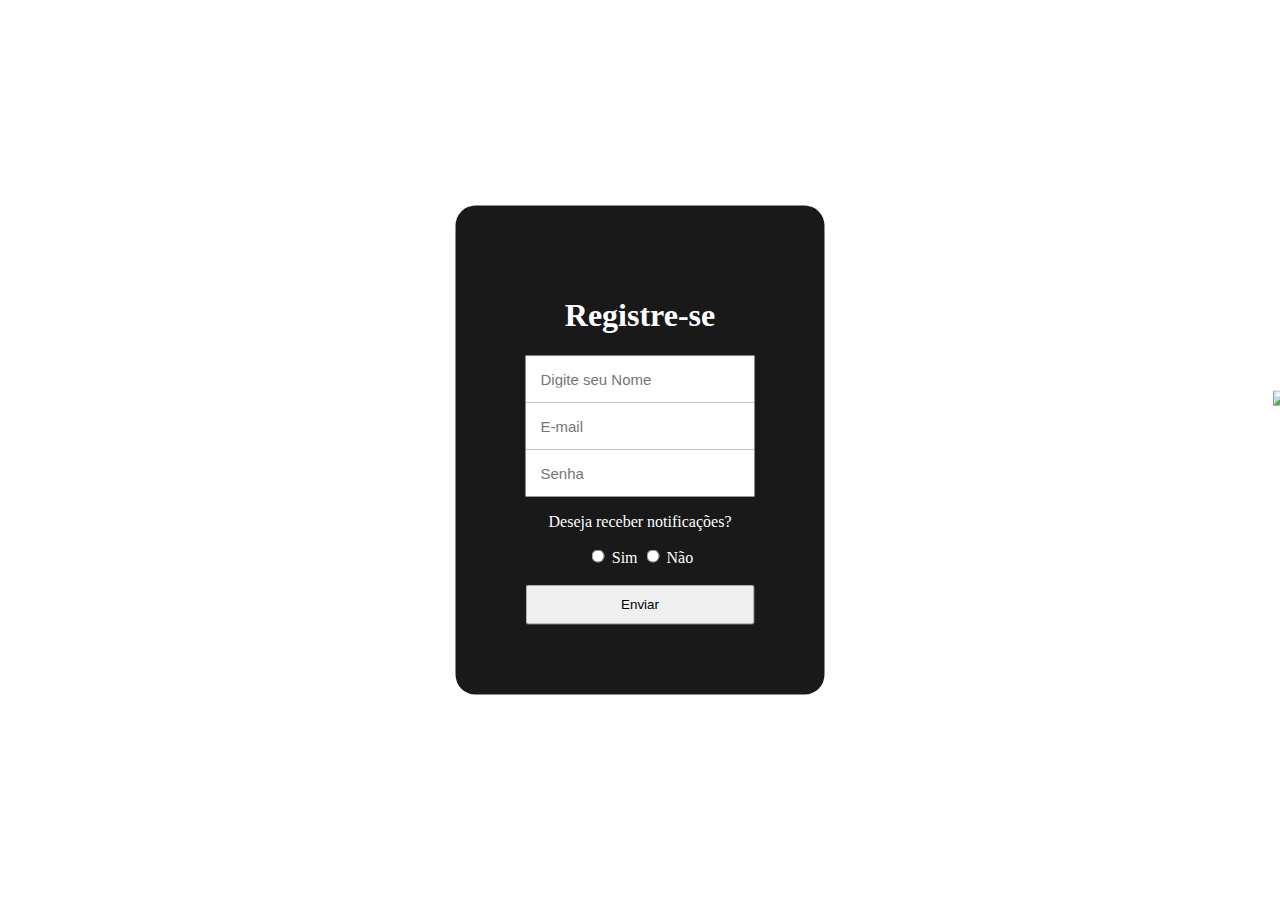
==== Formulario/index.html @ af73bd54 "Add files via upload" ====
<!DOCTYPE html>
<html lang="pt-br">
<head>
    <meta charset="UTF-8">
    <meta name="viewport" content="width=device-width, initial-scale=1.0">
    <link rel="stylesheet" href="style.css">
    <title>Registro</title>
</head>
<body>
    <div class="formulario">

        <h1>Registre-se</h1>

            <div>
                <input type="text" placeholder="Digite seu Nome">
            </div>
            <div>
                <input type="text" placeholder="E-mail">
            </div>
            <div>
                <input type="password" placeholder="Senha">
            </div>

            <p>Deseja receber notificações?</p>

            <input type="radio" id="sim" name="sim_ou_nao" value="sim" class="notificacao">
            <label for="sim">Sim</label>

            <input type="radio" id="não" name="sim_ou_nao" value="não" class="notificacao">
            <label for="não">Não</label>

            <br><br>
            <button>Enviar</button>
    </div>
    <img src="https://i.gifer.com/6ka.gif" alt="test">
</body>

</html>
---- Formulario/style.css ----
body{
    background-image: url('https://64.media.tumblr.com/4c989428ba947bc4966e07e76d36bd28/118ec01107834a73-07/s1280x1920/fdb109b146e112c17776b4198d1fa61396b951e0.gifv');
    font-family:'Times New Roman', Times, serif;
    background-size: 100%;
    margin: auto;
    text-align: center;
    justify-content: justify;
}
.formulario{
    background-color: rgba(0, 0, 0, 0.9);
    position: absolute;
    top: 50%;
    left: 50%;
    transform: translate(-50%, -50%);
    padding: 70px;
    border-radius: 20px;
    color: white;
    
}
input{
    padding: 15px;
    border: none;
    outline: none;
    font-size: 15px;

}
.notificacao{
    cursor: pointer;

}
button{
    width: 100%;
    height: 40px;
    cursor: pointer;
}
button:hover{
    background-color: rgb(204, 203, 203);

}
img{
    position: relative;
    top: 390px;
    left: 651px;
    transition: transforme 1s;
    transform: translateX(0) scale(0.95);

}
img:hover{
    transform: translateX(-400px) scale(3);
}
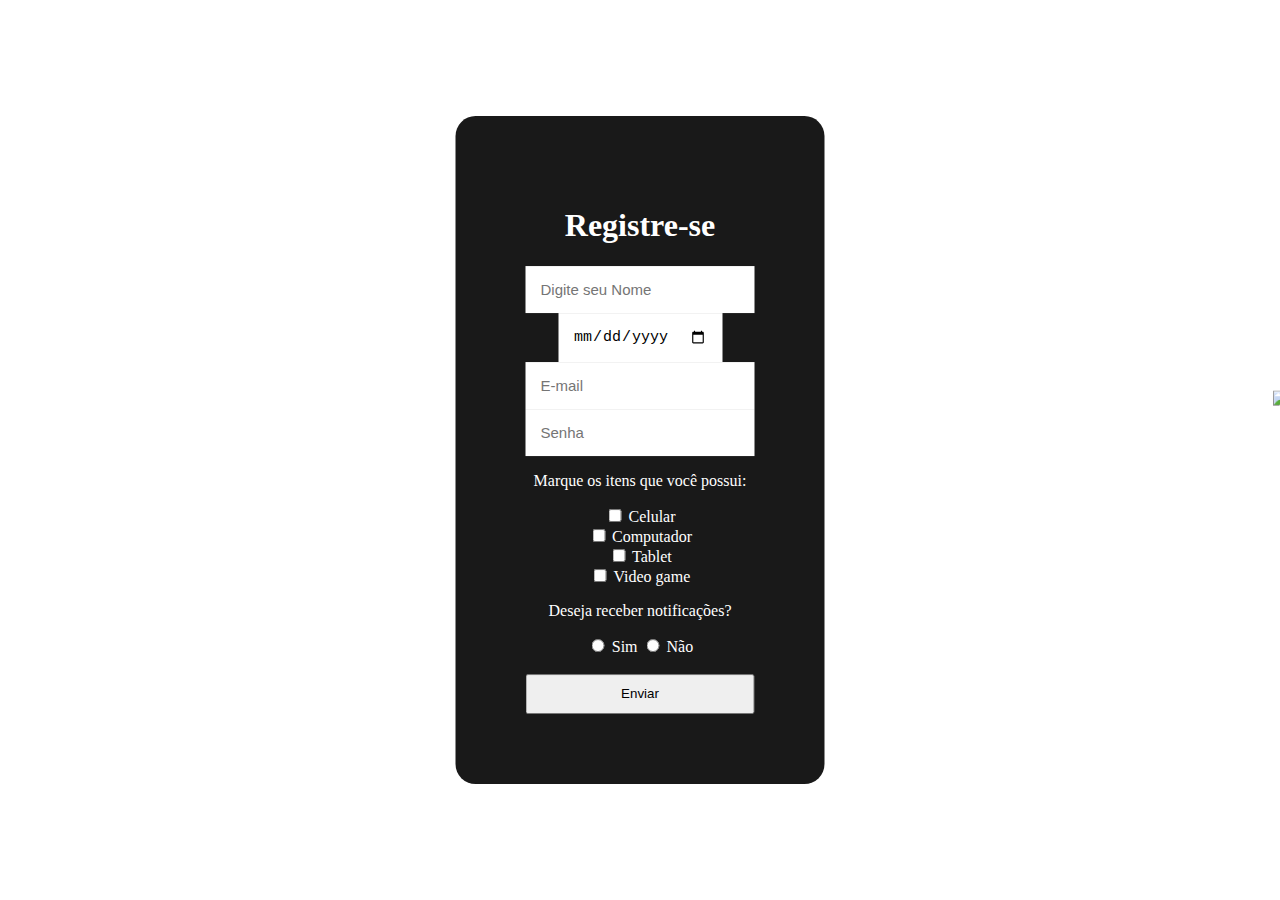
==== commit 19a33ca7: "Update index.html" ====
--- a/Formulario/index.html
+++ b/Formulario/index.html
@@ -11,16 +11,54 @@
 
         <h1>Registre-se</h1>
 
-            <div>
-                <input type="text" placeholder="Digite seu Nome">
-            </div>
-            <div>
-                <input type="text" placeholder="E-mail">
-            </div>
-            <div>
-                <input type="password" placeholder="Senha">
+        <div>
+            <input class="input-text" type="text" placeholder="Digite seu Nome">
+        </div>
+
+        <div>
+            <input class="input-text" type="date" placeholder="Data de Nascimento">
+        </div>
+
+        <div>
+            <input class="input-text" type="email" placeholder="E-mail">
+        </div>
+
+        <div>
+            <input class="input-text" type="password" placeholder="Senha">
+        </div>
+
+        <div class="marque">
+            <p>Marque os itens que você possui:</p>
+
+            <div class="checkbox">
+
+                <input type="checkbox" id="opcao1" value="opcao1" name="test">
+                <label for="opcao1">Celular</label>
+
             </div>
 
+            <div class="checkbox">
+
+                <input type="checkbox" id="opcao2" value="opcao2" name="test">
+                <label for="opcao2">Computador</label>
+
+            </div>
+
+            <div class="checkbox">
+
+                <input type="checkbox" id="opcao3" value="opcao3" name="test">
+                <label for="opcao3">Tablet</label>
+
+            </div>
+
+            <div class="checkbox">
+
+                <input type="checkbox" id="opcao4" value="opcao4" name="test">
+                <label for="opcao1">Video game</label>
+                
+            </div>
+        </div>
+        <div>
             <p>Deseja receber notificações?</p>
 
             <input type="radio" id="sim" name="sim_ou_nao" value="sim" class="notificacao">
@@ -31,8 +69,9 @@
 
             <br><br>
             <button>Enviar</button>
+        </div>
     </div>
     <img src="https://i.gifer.com/6ka.gif" alt="test">
 </body>
 
-</html>+</html>
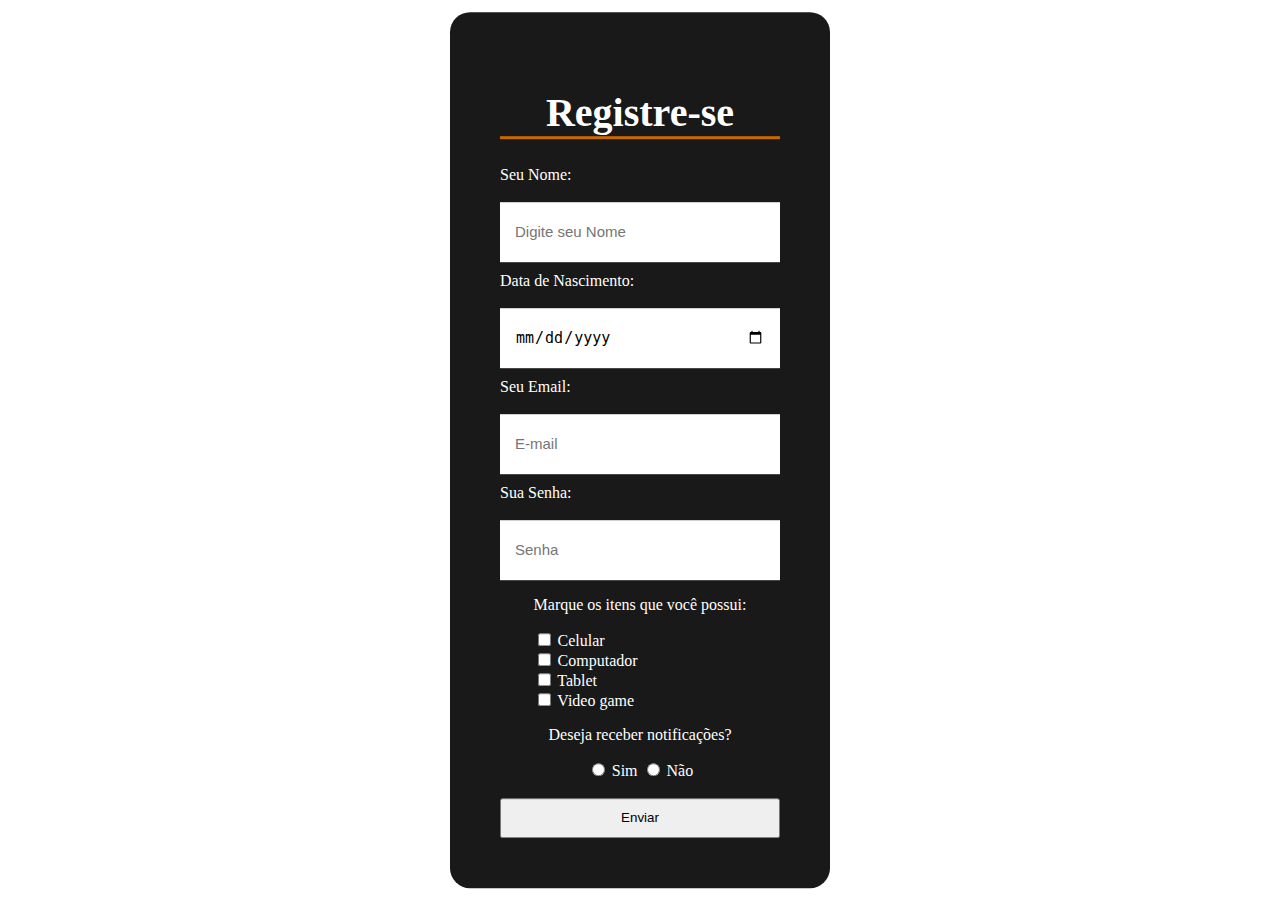
==== commit de3668fd: "Add files via upload" ====
--- a/Formulario/index.html
+++ b/Formulario/index.html
@@ -12,66 +12,78 @@
         <h1>Registre-se</h1>
 
         <div>
-            <input class="input-text" type="text" placeholder="Digite seu Nome">
+            <label class="info" for="NomeUser">Seu Nome:</label><br>
+            <input class="input-text" type="text" id="NomeUser" placeholder="Digite seu Nome">
+            
         </div>
 
         <div>
-            <input class="input-text" type="date" placeholder="Data de Nascimento">
+            <label class="info" for="IdadeUser">Data de Nascimento:</label><br>
+            <input class="input-text" type="date" id="IdadeUser" placeholder="Data de Nascimento">
         </div>
 
         <div>
-            <input class="input-text" type="email" placeholder="E-mail">
+            <label class="info" for="EmailUser">Seu Email:</label><br>
+            <input class="input-text" required="" type="email" id="EmailUser" placeholder="E-mail">
         </div>
 
         <div>
-            <input class="input-text" type="password" placeholder="Senha">
+            <label class="info" for="SenhaUser">Sua Senha:</label><br>
+            <input class="input-text" type="password" id="SenhaUser" placeholder="Senha">
         </div>
 
         <div class="marque">
+
             <p>Marque os itens que você possui:</p>
 
             <div class="checkbox">
 
-                <input type="checkbox" id="opcao1" value="opcao1" name="test">
+                <input type="checkbox" id="opcao1" value="opcao1" name="opcoes">
                 <label for="opcao1">Celular</label>
 
             </div>
 
             <div class="checkbox">
 
-                <input type="checkbox" id="opcao2" value="opcao2" name="test">
+                <input type="checkbox" id="opcao2" value="opcao2" name="opcoes">
                 <label for="opcao2">Computador</label>
 
             </div>
 
             <div class="checkbox">
 
-                <input type="checkbox" id="opcao3" value="opcao3" name="test">
+                <input type="checkbox" id="opcao3" value="opcao3" name="opcoes">
                 <label for="opcao3">Tablet</label>
 
             </div>
 
             <div class="checkbox">
 
-                <input type="checkbox" id="opcao4" value="opcao4" name="test">
+                <input type="checkbox" id="opcao4" value="opcao4" name="opcoes">
                 <label for="opcao1">Video game</label>
                 
             </div>
         </div>
+
         <div>
             <p>Deseja receber notificações?</p>
 
-            <input type="radio" id="sim" name="sim_ou_nao" value="sim" class="notificacao">
+            <input type="radio" id="NotificacaoSim" name="sim_ou_nao" value="sim" class="notificacao">
             <label for="sim">Sim</label>
 
-            <input type="radio" id="não" name="sim_ou_nao" value="não" class="notificacao">
+            <input type="radio" id="NotificacaoNão" name="sim_ou_nao" value="não" class="notificacao">
             <label for="não">Não</label>
 
             <br><br>
-            <button>Enviar</button>
+            <button onclick="EnviarDados()">Enviar</button>
+
         </div>
     </div>
-    <img src="https://i.gifer.com/6ka.gif" alt="test">
+
+    <!-- <img src="img/dancing-baby-gif-6.gif" alt="test"> -->
+
+    <script src="file.js"></script>
+    
 </body>
 
-</html>
+</html>--- a/Formulario/style.css
+++ b/Formulario/style.css
@@ -5,46 +5,103 @@
     margin: auto;
     text-align: center;
     justify-content: justify;
+
 }
+
 .formulario{
+
     background-color: rgba(0, 0, 0, 0.9);
     position: absolute;
     top: 50%;
     left: 50%;
     transform: translate(-50%, -50%);
-    padding: 70px;
+    padding: 50px;
     border-radius: 20px;
     color: white;
     
 }
+
+h1{
+
+    font-size: 40px;
+    border-bottom: solid rgb(202, 104, 0);
+
+}
+
 input{
+
     padding: 15px;
     border: none;
     outline: none;
     font-size: 15px;
 
 }
+
+.input-text{
+
+    width: 250px;
+    height: 30px;
+    
+
+}
+
+.info{
+
+    margin-top: 10px;
+    display: flex;
+    font-size: 16px;
+
+}
+
+.marque{
+
+    text-align: justify;
+    display: inline-block;
+    justify-content: center;
+    align-items: center;
+    margin: auto;
+
+}
+
+.checkbox{
+
+    display: block;
+
+}
+
 .notificacao{
+
     cursor: pointer;
 
 }
+
 button{
+
     width: 100%;
     height: 40px;
     cursor: pointer;
+
 }
+
 button:hover{
+
     background-color: rgb(204, 203, 203);
 
 }
+/* 
 img{
+
     position: relative;
-    top: 390px;
+    top: 290px;
     left: 651px;
+    width: 300px;
     transition: transforme 1s;
     transform: translateX(0) scale(0.95);
 
 }
+
 img:hover{
-    transform: translateX(-400px) scale(3);
-}+
+    transform: translateX(-400px) scale(2);
+
+} */